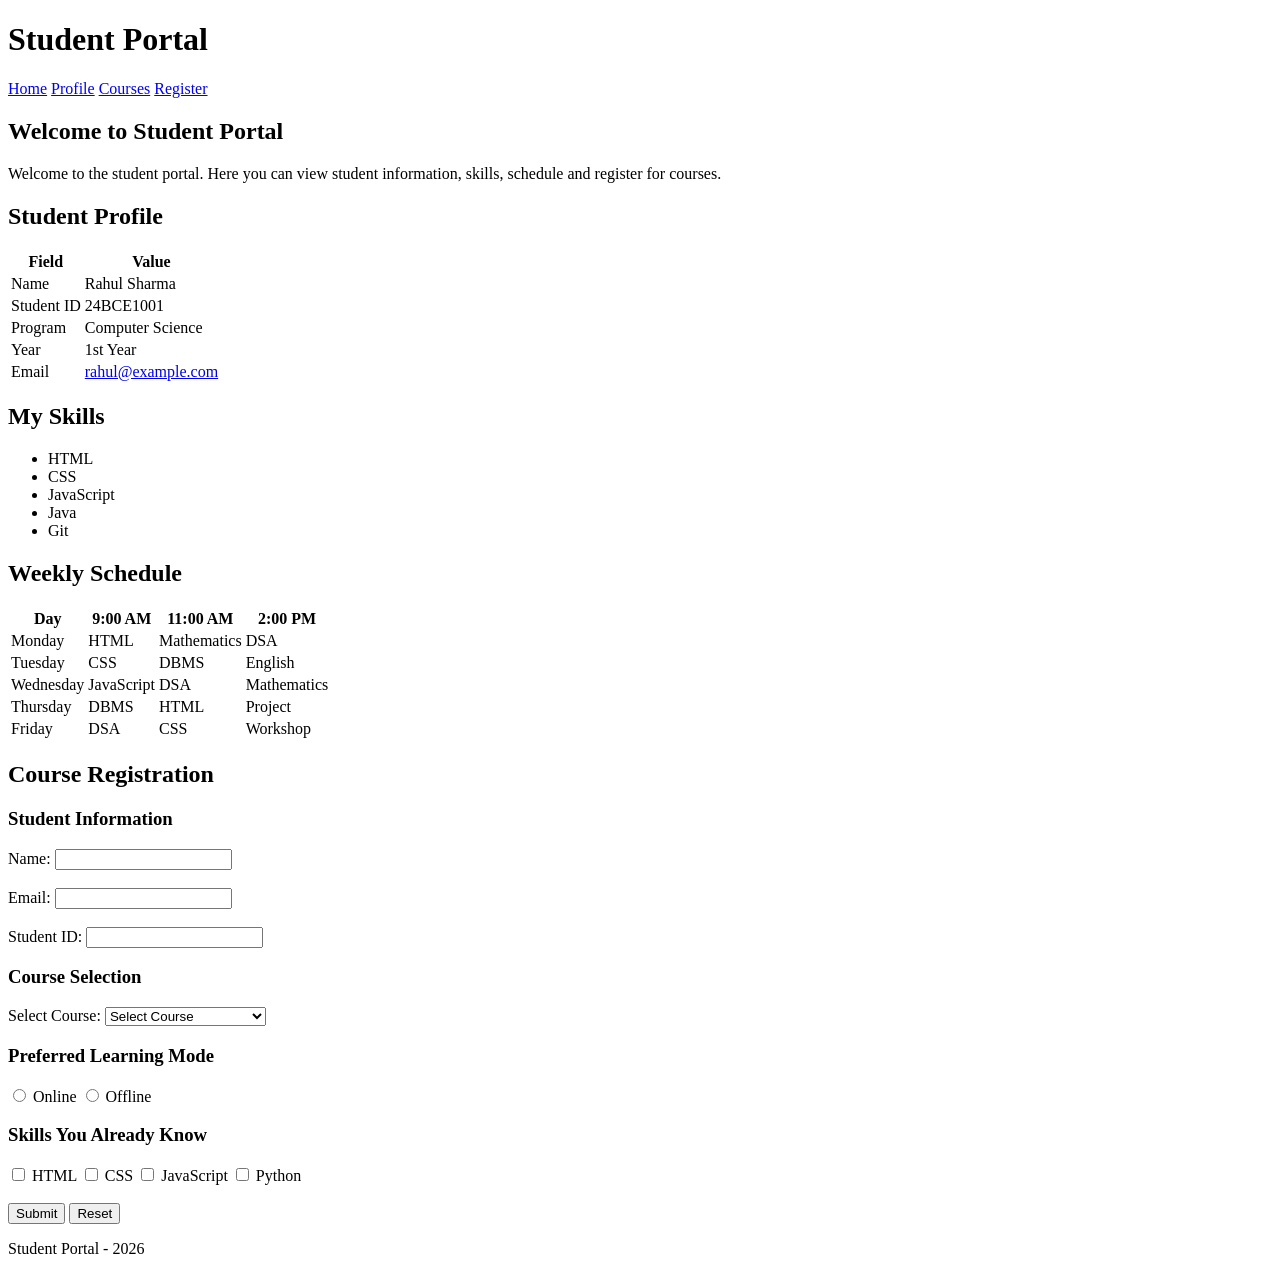
==== student-portal.html @ b3938854 "Add student portal HTML structure" ====
<!DOCTYPE html>
<html lang="en">
<head>
    <meta charset="UTF-8">
    <meta name="viewport" content="width=device-width, initial-scale=1.0">
    <title>Student Portal</title>
    <link rel="stylesheet" href="style.css">
</head>

<body>

    <header>
        <h1>Student Portal</h1>

        <nav>
            <a href="#home">Home</a>
            <a href="#profile">Profile</a>
            <a href="#courses">Courses</a>
            <a href="#register">Register</a>
        </nav>
    </header>

    <main>

        <section id="home">
            <h2>Welcome to Student Portal</h2>
            <p>Welcome to the student portal. Here you can view student information, skills, schedule and register for courses.</p>
        </section>

        <section id="profile">
            <h2>Student Profile</h2>

            <table>
                <tr>
                    <th>Field</th>
                    <th>Value</th>
                </tr>

                <tr>
                    <td>Name</td>
                    <td id="student-name">Rahul Sharma</td>
                </tr>

                <tr>
                    <td>Student ID</td>
                    <td>24BCE1001</td>
                </tr>

                <tr>
                    <td>Program</td>
                    <td class="highlight">Computer Science</td>
                </tr>

                <tr>
                    <td>Year</td>
                    <td>1st Year</td>
                </tr>

                <tr>
                    <td>Email</td>
                    <td>
                        <a href="mailto:rahul@example.com">rahul@example.com</a>
                    </td>
                </tr>
            </table>
        </section>

        <section>
            <h2>My Skills</h2>

            <ul>
                <li>HTML</li>
                <li>CSS</li>
                <li>JavaScript</li>
                <li>Java</li>
                <li>Git</li>
            </ul>
        </section>

        <section id="courses">
            <h2>Weekly Schedule</h2>

            <table>
                <tr>
                    <th>Day</th>
                    <th>9:00 AM</th>
                    <th>11:00 AM</th>
                    <th>2:00 PM</th>
                </tr>

                <tr>
                    <td>Monday</td>
                    <td>HTML</td>
                    <td>Mathematics</td>
                    <td>DSA</td>
                </tr>

                <tr>
                    <td>Tuesday</td>
                    <td>CSS</td>
                    <td>DBMS</td>
                    <td>English</td>
                </tr>

                <tr>
                    <td>Wednesday</td>
                    <td>JavaScript</td>
                    <td>DSA</td>
                    <td>Mathematics</td>
                </tr>

                <tr>
                    <td>Thursday</td>
                    <td>DBMS</td>
                    <td>HTML</td>
                    <td>Project</td>
                </tr>

                <tr>
                    <td>Friday</td>
                    <td>DSA</td>
                    <td>CSS</td>
                    <td>Workshop</td>
                </tr>
            </table>
        </section>

        <section id="register">
            <h2>Course Registration</h2>

            <form>

                <h3>Student Information</h3>

                <label for="name">Name:</label>
                <input type="text" id="name" name="name">

                <br><br>

                <label for="email">Email:</label>
                <input type="email" id="email" name="email">

                <br><br>

                <label for="student-id">Student ID:</label>
                <input type="text" id="student-id" name="student-id">

                <h3>Course Selection</h3>

                <label for="course">Select Course:</label>

                <select id="course" name="course">
                    <option value="">Select Course</option>
                    <option value="html-css">HTML &amp; CSS</option>
                    <option value="javascript">JavaScript</option>
                    <option value="python">Python</option>
                    <option value="data-structures">Data Structures</option>
                    <option value="database">Database Management</option>
                </select>

                <h3>Preferred Learning Mode</h3>

                <input type="radio" id="online" name="learning-mode" value="online">
                <label for="online">Online</label>

                <input type="radio" id="offline" name="learning-mode" value="offline">
                <label for="offline">Offline</label>

                <h3>Skills You Already Know</h3>

                <input type="checkbox" id="html" name="skills" value="html">
                <label for="html">HTML</label>

                <input type="checkbox" id="css" name="skills" value="css">
                <label for="css">CSS</label>

                <input type="checkbox" id="javascript" name="skills" value="javascript">
                <label for="javascript">JavaScript</label>

                <input type="checkbox" id="python" name="skills" value="python">
                <label for="python">Python</label>

                <br><br>

                <input type="submit" value="Submit">
                <input type="reset" value="Reset">

            </form>
        </section>

    </main>

    <footer>
        <p>Student Portal - 2026</p>
    </footer>

</body>
</html>
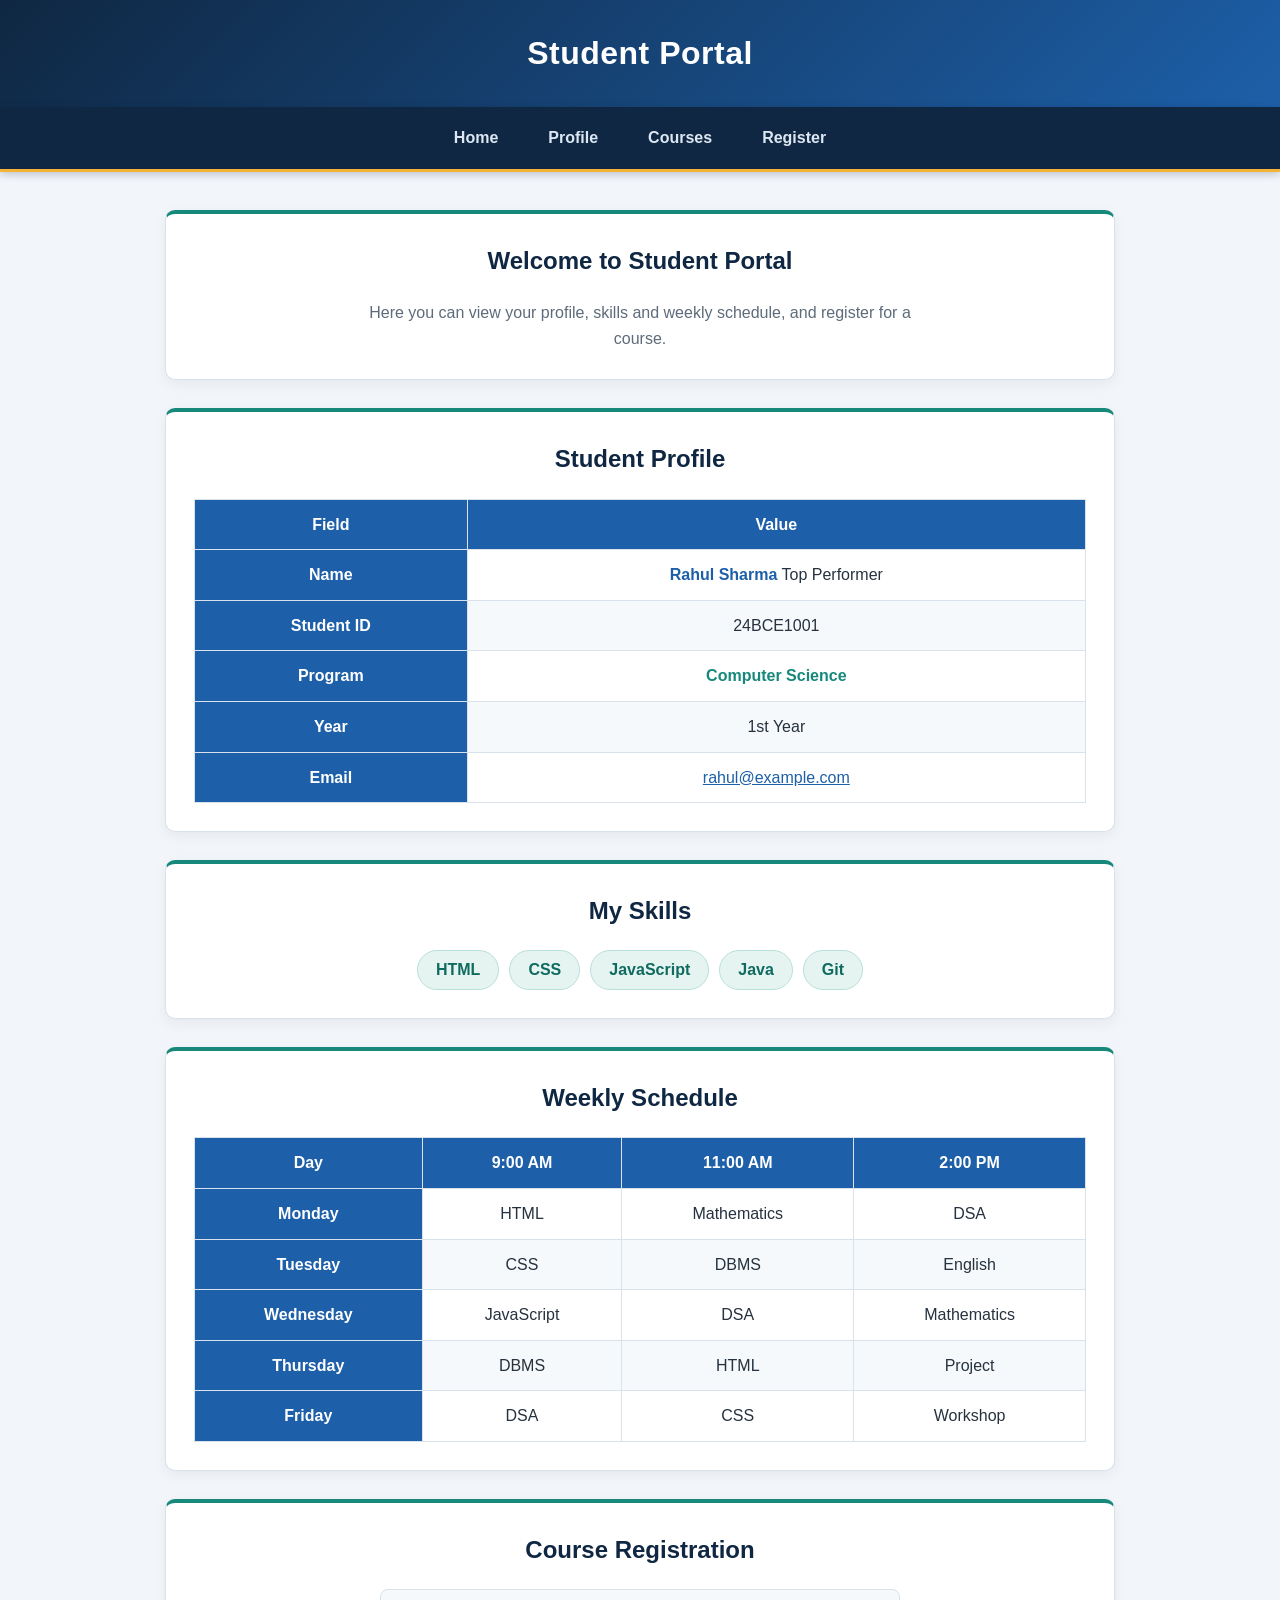
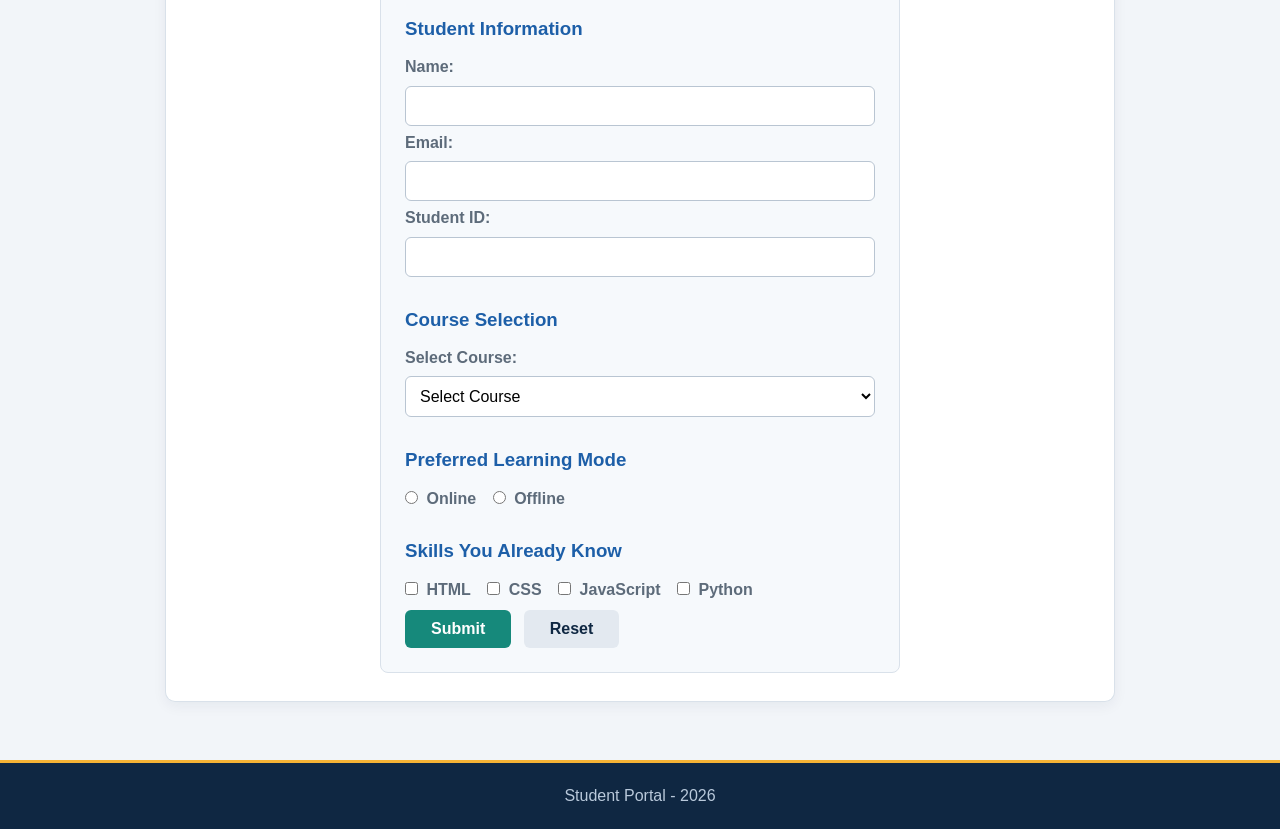
==== commit 0fa8a2a5: "Refactor student portal HTML structure and semantics" ====
--- a/student-portal.html
+++ b/student-portal.html
@@ -4,68 +4,74 @@
     <meta charset="UTF-8">
     <meta name="viewport" content="width=device-width, initial-scale=1.0">
     <title>Student Portal</title>
+
+    <!-- Part 7: CSS is in the separate file style.css -->
     <link rel="stylesheet" href="style.css">
 </head>
 
 <body>
 
+    <!-- Part 2: Header and navigation -->
     <header>
         <h1>Student Portal</h1>
-
-        <nav>
-            <a href="#home">Home</a>
-            <a href="#profile">Profile</a>
-            <a href="#courses">Courses</a>
-            <a href="#register">Register</a>
-        </nav>
     </header>
 
+    <nav>
+        <a href="#home">Home</a>
+        <a href="#profile">Profile</a>
+        <a href="#courses">Courses</a>
+        <a href="#register">Register</a>
+    </nav>
+
     <main>
 
+        <!-- Home -->
         <section id="home">
             <h2>Welcome to Student Portal</h2>
-            <p>Welcome to the student portal. Here you can view student information, skills, schedule and register for courses.</p>
-        </section>
-
+            <p>Here you can view your profile, skills and weekly schedule, and register for a course.</p>
+        </section>
+
+        <!-- Part 3: Student profile -->
         <section id="profile">
             <h2>Student Profile</h2>
 
             <table>
-                <tr>
-                    <th>Field</th>
-                    <th>Value</th>
-                </tr>
-
-                <tr>
-                    <td>Name</td>
-                    <td id="student-name">Rahul Sharma</td>
-                </tr>
-
-                <tr>
-                    <td>Student ID</td>
-                    <td>24BCE1001</td>
-                </tr>
-
-                <tr>
-                    <td>Program</td>
-                    <td class="highlight">Computer Science</td>
-                </tr>
-
-                <tr>
-                    <td>Year</td>
-                    <td>1st Year</td>
-                </tr>
-
-                <tr>
-                    <td>Email</td>
-                    <td>
-                        <a href="mailto:rahul@example.com">rahul@example.com</a>
-                    </td>
-                </tr>
+                <thead>
+                    <tr>
+                        <th scope="col">Field</th>
+                        <th scope="col">Value</th>
+                    </tr>
+                </thead>
+                <tbody>
+                    <tr>
+                        <th scope="row">Name</th>
+                        <td>
+                            <span id="student-name">Rahul Sharma</span>
+                            <span class="badge">Top Performer</span>
+                        </td>
+                    </tr>
+                    <tr>
+                        <th scope="row">Student ID</th>
+                        <td>24BCE1001</td>
+                    </tr>
+                    <tr>
+                        <th scope="row">Program</th>
+                        <td class="highlight">Computer Science</td>
+                    </tr>
+                    <tr>
+                        <th scope="row">Year</th>
+                        <td>1st Year</td>
+                    </tr>
+                    <tr>
+                        <th scope="row">Email</th>
+                        <td><a href="mailto:rahul@example.com">rahul@example.com</a></td>
+                    </tr>
+                </tbody>
             </table>
         </section>
 
-        <section>
+        <!-- Part 4: Skills -->
+        <section id="skills">
             <h2>My Skills</h2>
 
             <ul>
@@ -77,54 +83,55 @@
             </ul>
         </section>
 
+        <!-- Part 5: Weekly schedule -->
         <section id="courses">
             <h2>Weekly Schedule</h2>
 
             <table>
-                <tr>
-                    <th>Day</th>
-                    <th>9:00 AM</th>
-                    <th>11:00 AM</th>
-                    <th>2:00 PM</th>
-                </tr>
-
-                <tr>
-                    <td>Monday</td>
-                    <td>HTML</td>
-                    <td>Mathematics</td>
-                    <td>DSA</td>
-                </tr>
-
-                <tr>
-                    <td>Tuesday</td>
-                    <td>CSS</td>
-                    <td>DBMS</td>
-                    <td>English</td>
-                </tr>
-
-                <tr>
-                    <td>Wednesday</td>
-                    <td>JavaScript</td>
-                    <td>DSA</td>
-                    <td>Mathematics</td>
-                </tr>
-
-                <tr>
-                    <td>Thursday</td>
-                    <td>DBMS</td>
-                    <td>HTML</td>
-                    <td>Project</td>
-                </tr>
-
-                <tr>
-                    <td>Friday</td>
-                    <td>DSA</td>
-                    <td>CSS</td>
-                    <td>Workshop</td>
-                </tr>
+                <thead>
+                    <tr>
+                        <th scope="col">Day</th>
+                        <th scope="col">9:00 AM</th>
+                        <th scope="col">11:00 AM</th>
+                        <th scope="col">2:00 PM</th>
+                    </tr>
+                </thead>
+                <tbody>
+                    <tr>
+                        <th scope="row">Monday</th>
+                        <td>HTML</td>
+                        <td>Mathematics</td>
+                        <td>DSA</td>
+                    </tr>
+                    <tr>
+                        <th scope="row">Tuesday</th>
+                        <td>CSS</td>
+                        <td>DBMS</td>
+                        <td>English</td>
+                    </tr>
+                    <tr>
+                        <th scope="row">Wednesday</th>
+                        <td>JavaScript</td>
+                        <td>DSA</td>
+                        <td>Mathematics</td>
+                    </tr>
+                    <tr>
+                        <th scope="row">Thursday</th>
+                        <td>DBMS</td>
+                        <td>HTML</td>
+                        <td>Project</td>
+                    </tr>
+                    <tr>
+                        <th scope="row">Friday</th>
+                        <td>DSA</td>
+                        <td>CSS</td>
+                        <td>Workshop</td>
+                    </tr>
+                </tbody>
             </table>
         </section>
 
+        <!-- Part 6: Course registration form -->
         <section id="register">
             <h2>Course Registration</h2>
 
@@ -132,58 +139,65 @@
 
                 <h3>Student Information</h3>
 
-                <label for="name">Name:</label>
-                <input type="text" id="name" name="name">
-
-                <br><br>
-
-                <label for="email">Email:</label>
-                <input type="email" id="email" name="email">
-
-                <br><br>
-
-                <label for="student-id">Student ID:</label>
-                <input type="text" id="student-id" name="student-id">
+                <p>
+                    <label for="name">Name:</label>
+                    <input type="text" id="name" name="name" required>
+                </p>
+
+                <p>
+                    <label for="email">Email:</label>
+                    <input type="email" id="email" name="email" required>
+                </p>
+
+                <p>
+                    <label for="student-id">Student ID:</label>
+                    <input type="text" id="student-id" name="student-id" required>
+                </p>
 
                 <h3>Course Selection</h3>
 
-                <label for="course">Select Course:</label>
-
-                <select id="course" name="course">
-                    <option value="">Select Course</option>
-                    <option value="html-css">HTML &amp; CSS</option>
-                    <option value="javascript">JavaScript</option>
-                    <option value="python">Python</option>
-                    <option value="data-structures">Data Structures</option>
-                    <option value="database">Database Management</option>
-                </select>
+                <p>
+                    <label for="course">Select Course:</label>
+                    <select id="course" name="course" required>
+                        <option value="">Select Course</option>
+                        <option value="html-css">HTML &amp; CSS</option>
+                        <option value="javascript">JavaScript</option>
+                        <option value="python">Python</option>
+                        <option value="data-structures">Data Structures</option>
+                        <option value="database">Database Management</option>
+                    </select>
+                </p>
 
                 <h3>Preferred Learning Mode</h3>
 
-                <input type="radio" id="online" name="learning-mode" value="online">
-                <label for="online">Online</label>
-
-                <input type="radio" id="offline" name="learning-mode" value="offline">
-                <label for="offline">Offline</label>
+                <p>
+                    <input type="radio" id="online" name="learning-mode" value="online" required>
+                    <label for="online">Online</label>
+
+                    <input type="radio" id="offline" name="learning-mode" value="offline">
+                    <label for="offline">Offline</label>
+                </p>
 
                 <h3>Skills You Already Know</h3>
 
-                <input type="checkbox" id="html" name="skills" value="html">
-                <label for="html">HTML</label>
-
-                <input type="checkbox" id="css" name="skills" value="css">
-                <label for="css">CSS</label>
-
-                <input type="checkbox" id="javascript" name="skills" value="javascript">
-                <label for="javascript">JavaScript</label>
-
-                <input type="checkbox" id="python" name="skills" value="python">
-                <label for="python">Python</label>
-
-                <br><br>
-
-                <input type="submit" value="Submit">
-                <input type="reset" value="Reset">
+                <p>
+                    <input type="checkbox" id="skill-html" name="skills" value="html">
+                    <label for="skill-html">HTML</label>
+
+                    <input type="checkbox" id="skill-css" name="skills" value="css">
+                    <label for="skill-css">CSS</label>
+
+                    <input type="checkbox" id="skill-javascript" name="skills" value="javascript">
+                    <label for="skill-javascript">JavaScript</label>
+
+                    <input type="checkbox" id="skill-python" name="skills" value="python">
+                    <label for="skill-python">Python</label>
+                </p>
+
+                <p>
+                    <input type="submit" value="Submit" class="submit-btn">
+                    <input type="reset" value="Reset" class="reset-btn">
+                </p>
 
             </form>
         </section>
@@ -196,4 +210,3 @@
 
 </body>
 </html>
-
--- a/style.css
+++ b/style.css
@@ -0,0 +1,270 @@
+:root {
+    --navy: #0f2742;
+    --blue: #1d5fa8;
+    --teal: #16897b;
+    --amber: #f5b335;
+    --bg: #f2f5f9;
+    --card: #ffffff;
+    --text: #26323f;
+    --muted: #5d6b7a;
+    --border: #d9e1ea;
+}
+
+* {
+    box-sizing: border-box;
+}
+
+html {
+    scroll-behavior: smooth;
+}
+
+body {
+    margin: 0;
+    background-color: var(--bg);
+    color: var(--text);
+    font-family: "Segoe UI", Roboto, Arial, sans-serif;
+    line-height: 1.6;
+    text-align: center;
+}
+
+header {
+    background: linear-gradient(135deg, var(--navy), var(--blue));
+    padding: 28px 20px;
+}
+
+h1 {
+    margin: 0;
+    color: #ffffff;
+    font-size: 2rem;
+    letter-spacing: 0.5px;
+    text-align: center;
+}
+
+nav {
+    position: sticky;
+    top: 0;
+    z-index: 10;
+    display: flex;
+    flex-wrap: wrap;
+    justify-content: center;
+    gap: 6px;
+    background-color: var(--navy);
+    padding: 8px 12px;
+    border-bottom: 3px solid var(--amber);
+    box-shadow: 0 2px 8px rgba(15, 39, 66, 0.25);
+}
+
+nav a {
+    color: #dce7f3;
+    text-decoration: none;
+    font-weight: 600;
+    padding: 10px 22px;
+    border-radius: 6px;
+    transition: background-color 0.2s, color 0.2s;
+}
+
+nav a:hover,
+nav a:focus-visible {
+    background-color: var(--blue);
+    color: #ffffff;
+}
+
+main {
+    padding: 10px 0 30px;
+}
+
+section {
+    background-color: var(--card);
+    width: 85%;
+    max-width: 950px;
+    margin: 28px auto;
+    padding: 28px;
+    border: 1px solid var(--border);
+    border-top: 4px solid var(--teal);
+    border-radius: 10px;
+    box-shadow: 0 4px 14px rgba(15, 39, 66, 0.06);
+    scroll-margin-top: 70px;
+}
+
+h2 {
+    margin-top: 0;
+    color: var(--navy);
+}
+
+h3 {
+    color: var(--blue);
+    margin: 24px 0 10px;
+}
+
+p {
+    max-width: 65ch;
+    margin: 0 auto;
+    color: var(--muted);
+}
+
+table {
+    width: 100%;
+    margin: 0 auto;
+    border-collapse: collapse;
+    background-color: var(--card);
+}
+
+th {
+    background-color: var(--blue);
+    color: #ffffff;
+    font-weight: 600;
+}
+
+td,
+th {
+    padding: 12px;
+    border: 1px solid var(--border);
+}
+
+tr:nth-child(even) td {
+    background-color: #f6f9fc;
+}
+
+tr:hover td {
+    background-color: #e8f1fb;
+}
+
+.highlight {
+    color: var(--teal);
+    font-weight: 600;
+}
+
+#student-name {
+    color: var(--blue);
+    font-weight: 600;
+}
+
+a {
+    color: var(--blue);
+}
+
+ul {
+    display: flex;
+    flex-wrap: wrap;
+    justify-content: center;
+    gap: 10px;
+    margin: 0;
+    padding: 0;
+    list-style: none;
+}
+
+li {
+    background-color: #e6f4f1;
+    color: #0f6a5f;
+    border: 1px solid #b8e0d9;
+    border-radius: 20px;
+    padding: 6px 18px;
+    font-weight: 600;
+}
+
+form {
+    max-width: 520px;
+    margin: 0 auto;
+    background-color: #f6f9fc;
+    border: 1px solid var(--border);
+    border-radius: 8px;
+    padding: 24px;
+    text-align: left;
+}
+
+form h3:first-child {
+    margin-top: 0;
+}
+
+label {
+    font-weight: 600;
+}
+
+input[type="text"],
+input[type="email"],
+select {
+    width: 100%;
+    margin: 6px 0 4px;
+    padding: 10px;
+    border: 1px solid #b9c5d2;
+    border-radius: 6px;
+    background-color: #ffffff;
+    font-size: 1rem;
+    font-family: inherit;
+}
+
+input[type="radio"],
+input[type="checkbox"] {
+    margin: 6px 4px 6px 12px;
+    accent-color: var(--teal);
+}
+
+input[type="radio"]:first-of-type,
+input[type="checkbox"]:first-of-type {
+    margin-left: 0;
+}
+
+input:focus,
+select:focus {
+    outline: 2px solid var(--blue);
+    outline-offset: 1px;
+    border-color: var(--blue);
+}
+
+input[type="submit"],
+input[type="reset"] {
+    padding: 10px 26px;
+    border: none;
+    border-radius: 6px;
+    font-size: 1rem;
+    font-weight: 600;
+    cursor: pointer;
+    margin: 8px 8px 0 0;
+    transition: background-color 0.2s;
+}
+
+input[type="submit"] {
+    background-color: var(--teal);
+    color: #ffffff;
+}
+
+input[type="submit"]:hover {
+    background-color: #0f6a5f;
+}
+
+input[type="reset"] {
+    background-color: #e3e9f0;
+    color: var(--navy);
+}
+
+input[type="reset"]:hover {
+    background-color: #d0d9e3;
+}
+
+footer {
+    background-color: var(--navy);
+    color: #b9c9db;
+    padding: 20px;
+    border-top: 3px solid var(--amber);
+}
+
+footer p {
+    margin: 0 auto;
+    color: inherit;
+}
+
+@media (max-width: 700px) {
+    section {
+        width: 94%;
+        padding: 18px;
+    }
+
+    nav a {
+        padding: 8px 14px;
+    }
+
+    table {
+        display: block;
+        overflow-x: auto;
+    }
+}
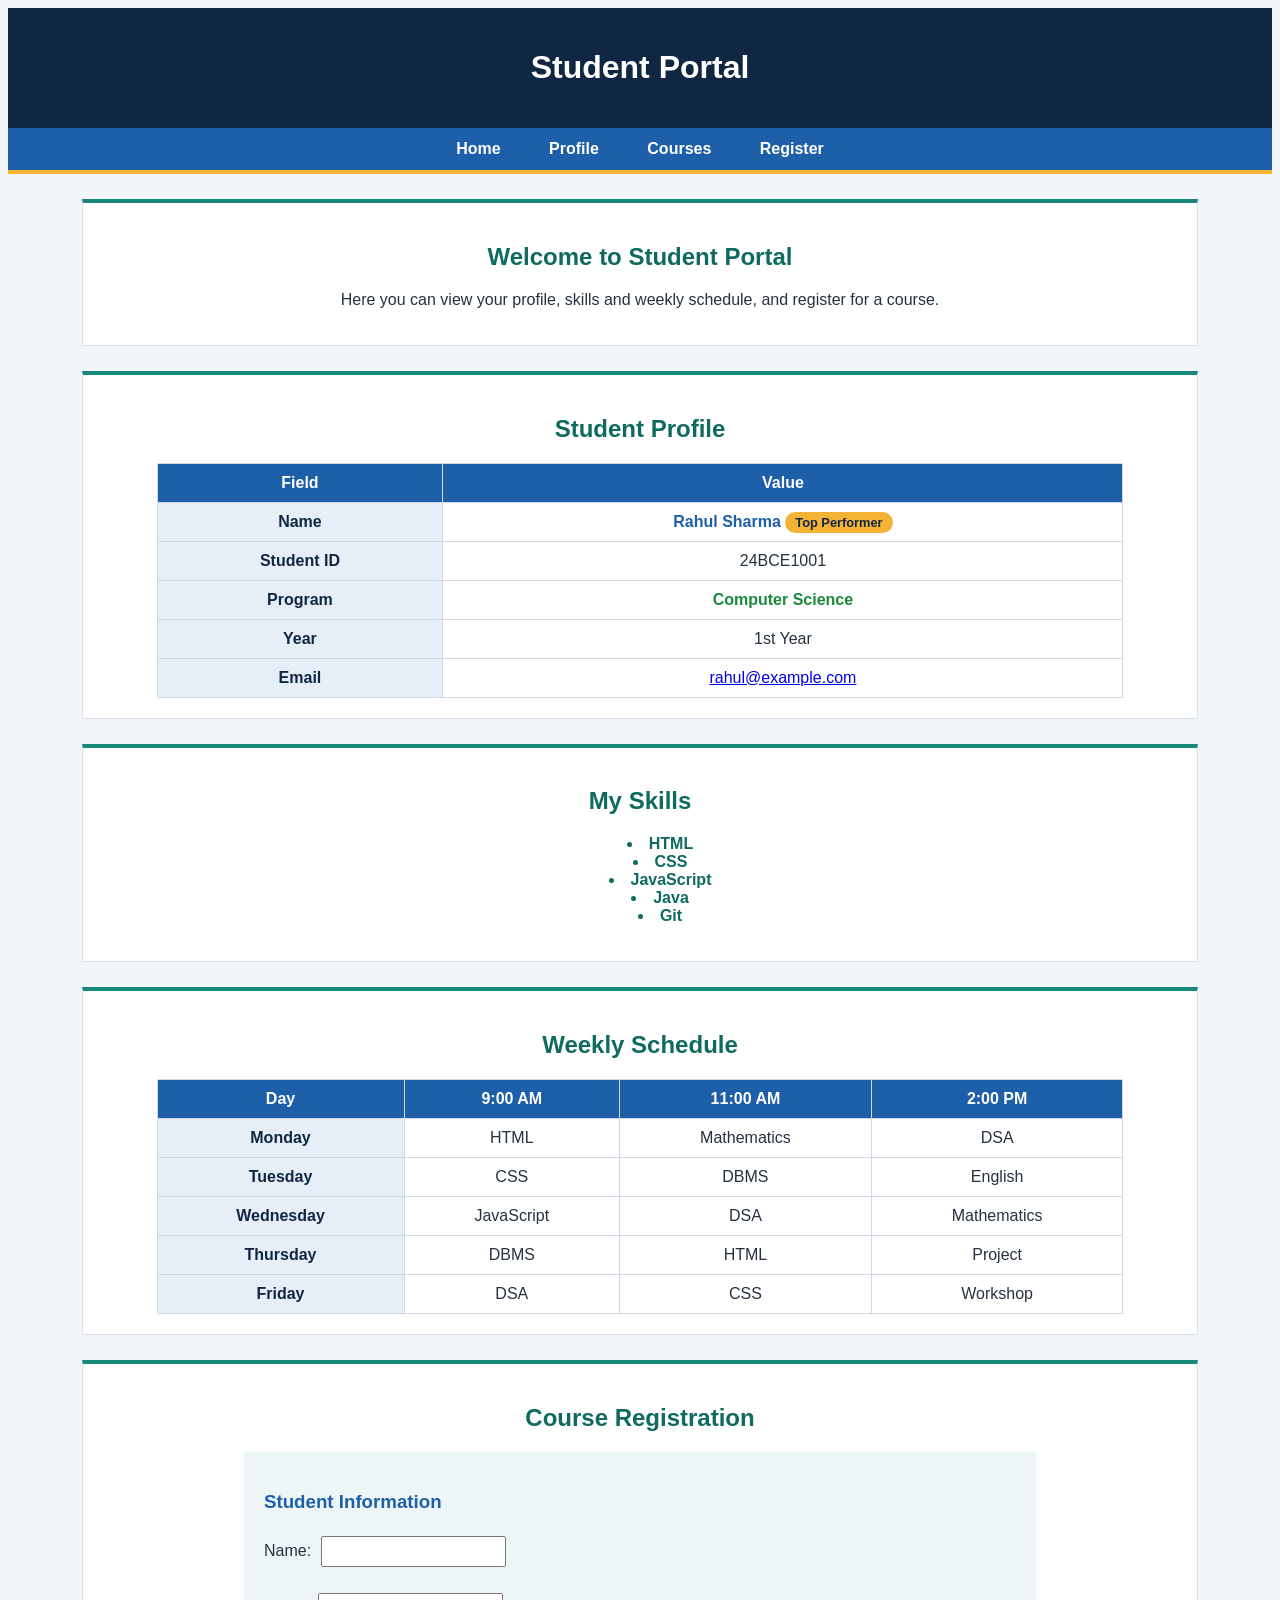
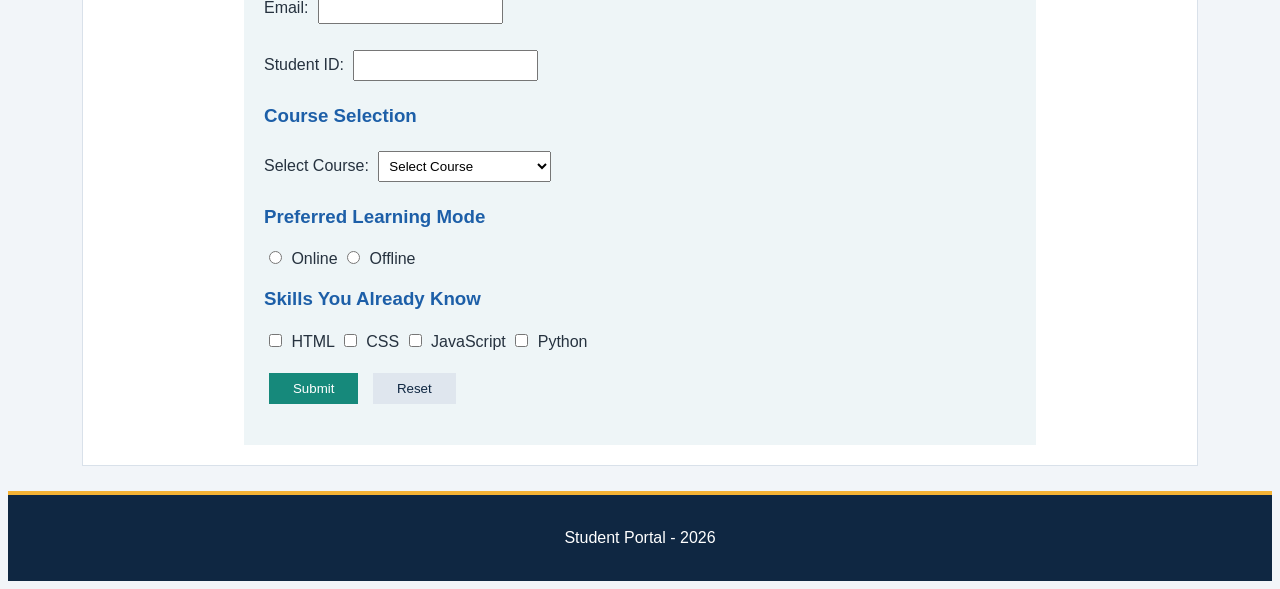
==== commit 6567ea6c: "Clean up comments in student-portal.html Removed unnecessary comments from the student portal HTML." ====
--- a/student-portal.html
+++ b/student-portal.html
@@ -5,13 +5,13 @@
     <meta name="viewport" content="width=device-width, initial-scale=1.0">
     <title>Student Portal</title>
 
-    <!-- Part 7: CSS is in the separate file style.css -->
+    
     <link rel="stylesheet" href="style.css">
 </head>
 
 <body>
 
-    <!-- Part 2: Header and navigation -->
+    
     <header>
         <h1>Student Portal</h1>
     </header>
@@ -25,13 +25,13 @@
 
     <main>
 
-        <!-- Home -->
+        
         <section id="home">
             <h2>Welcome to Student Portal</h2>
             <p>Here you can view your profile, skills and weekly schedule, and register for a course.</p>
         </section>
 
-        <!-- Part 3: Student profile -->
+        
         <section id="profile">
             <h2>Student Profile</h2>
 
@@ -83,7 +83,7 @@
             </ul>
         </section>
 
-        <!-- Part 5: Weekly schedule -->
+   
         <section id="courses">
             <h2>Weekly Schedule</h2>
 
@@ -131,7 +131,7 @@
             </table>
         </section>
 
-        <!-- Part 6: Course registration form -->
+     
         <section id="register">
             <h2>Course Registration</h2>
 
--- a/style.css
+++ b/style.css
@@ -1,270 +1,140 @@
-:root {
-    --navy: #0f2742;
-    --blue: #1d5fa8;
-    --teal: #16897b;
-    --amber: #f5b335;
-    --bg: #f2f5f9;
-    --card: #ffffff;
-    --text: #26323f;
-    --muted: #5d6b7a;
-    --border: #d9e1ea;
-}
-
-* {
-    box-sizing: border-box;
-}
-
-html {
-    scroll-behavior: smooth;
-}
-
 body {
-    margin: 0;
-    background-color: var(--bg);
-    color: var(--text);
-    font-family: "Segoe UI", Roboto, Arial, sans-serif;
-    line-height: 1.6;
+    background-color: #f2f5f9;
+    color: #26323f;
+    font-family: Arial, sans-serif;
     text-align: center;
 }
-
+ 
 header {
-    background: linear-gradient(135deg, var(--navy), var(--blue));
-    padding: 28px 20px;
+    background-color: #0f2742;
+    padding: 20px;
 }
-
+ 
 h1 {
-    margin: 0;
-    color: #ffffff;
-    font-size: 2rem;
-    letter-spacing: 0.5px;
-    text-align: center;
-}
-
-nav {
-    position: sticky;
-    top: 0;
-    z-index: 10;
-    display: flex;
-    flex-wrap: wrap;
-    justify-content: center;
-    gap: 6px;
-    background-color: var(--navy);
-    padding: 8px 12px;
-    border-bottom: 3px solid var(--amber);
-    box-shadow: 0 2px 8px rgba(15, 39, 66, 0.25);
-}
-
-nav a {
-    color: #dce7f3;
-    text-decoration: none;
-    font-weight: 600;
-    padding: 10px 22px;
-    border-radius: 6px;
-    transition: background-color 0.2s, color 0.2s;
-}
-
-nav a:hover,
-nav a:focus-visible {
-    background-color: var(--blue);
     color: #ffffff;
 }
-
-main {
-    padding: 10px 0 30px;
+ 
+h2 {
+    color: #0f6a5f;
 }
-
+ 
+h3 {
+    color: #1d5fa8;
+}
+ 
+nav {
+    background-color: #1d5fa8;
+    padding: 12px;
+    border-bottom: 4px solid #f5b335;
+}
+ 
+nav a {
+    color: #ffffff;
+    text-decoration: none;
+    font-weight: bold;
+    padding: 8px 18px;
+    margin: 0 4px;
+}
+ 
+nav a:hover {
+    background-color: #0f2742;
+}
+ 
 section {
-    background-color: var(--card);
+    background-color: #ffffff;
     width: 85%;
-    max-width: 950px;
-    margin: 28px auto;
-    padding: 28px;
-    border: 1px solid var(--border);
-    border-top: 4px solid var(--teal);
-    border-radius: 10px;
-    box-shadow: 0 4px 14px rgba(15, 39, 66, 0.06);
-    scroll-margin-top: 70px;
+    margin: 25px auto;
+    padding: 20px;
+    border: 1px solid #d9e1ea;
+    border-top: 4px solid #16897b;
 }
-
-h2 {
-    margin-top: 0;
-    color: var(--navy);
-}
-
-h3 {
-    color: var(--blue);
-    margin: 24px 0 10px;
-}
-
-p {
-    max-width: 65ch;
-    margin: 0 auto;
-    color: var(--muted);
-}
+ 
 
 table {
-    width: 100%;
-    margin: 0 auto;
+    width: 90%;
+    margin: auto;
     border-collapse: collapse;
-    background-color: var(--card);
 }
-
-th {
-    background-color: var(--blue);
+ 
+th,
+td {
+    border: 1px solid #cfd8e3;
+    padding: 10px;
+}
+ 
+thead th {
+    background-color: #1d5fa8;
     color: #ffffff;
-    font-weight: 600;
 }
-
-td,
-th {
-    padding: 12px;
-    border: 1px solid var(--border);
+ 
+tbody th {
+    background-color: #e6eef7;
+    color: #0f2742;
 }
-
-tr:nth-child(even) td {
-    background-color: #f6f9fc;
-}
-
-tr:hover td {
-    background-color: #e8f1fb;
-}
-
-.highlight {
-    color: var(--teal);
-    font-weight: 600;
-}
-
-#student-name {
-    color: var(--blue);
-    font-weight: 600;
-}
-
-a {
-    color: var(--blue);
-}
+ 
 
 ul {
-    display: flex;
-    flex-wrap: wrap;
-    justify-content: center;
-    gap: 10px;
-    margin: 0;
-    padding: 0;
-    list-style: none;
+    list-style-position: inside;
 }
-
+ 
 li {
-    background-color: #e6f4f1;
     color: #0f6a5f;
-    border: 1px solid #b8e0d9;
-    border-radius: 20px;
-    padding: 6px 18px;
-    font-weight: 600;
+    font-weight: bold;
 }
 
 form {
-    max-width: 520px;
-    margin: 0 auto;
-    background-color: #f6f9fc;
-    border: 1px solid var(--border);
-    border-radius: 8px;
-    padding: 24px;
+    background-color: #eef5f7;
+    width: 70%;
+    margin: auto;
+    padding: 20px;
     text-align: left;
 }
+ 
+input,
+select {
+    padding: 6px;
+    margin: 5px;
+}
+ 
 
-form h3:first-child {
-    margin-top: 0;
+.highlight {
+    color: #1a8a3c;
+    font-weight: bold;
 }
+ 
+.badge {
+    background-color: #f5b335;
+    color: #0f2742;
+    font-size: 0.8em;
+    font-weight: bold;
+    padding: 3px 10px;
+    border-radius: 12px;
+}
+ 
+.submit-btn {
+    background-color: #16897b;
+    color: #ffffff;
+    padding: 8px 24px;
+    border: none;
+}
+ 
+.reset-btn {
+    background-color: #dfe6ee;
+    color: #0f2742;
+    padding: 8px 24px;
+    border: none;
+}
+ 
 
-label {
-    font-weight: 600;
+#student-name {
+    color: #1d5fa8;
+    font-weight: bold;
 }
-
-input[type="text"],
-input[type="email"],
-select {
-    width: 100%;
-    margin: 6px 0 4px;
-    padding: 10px;
-    border: 1px solid #b9c5d2;
-    border-radius: 6px;
-    background-color: #ffffff;
-    font-size: 1rem;
-    font-family: inherit;
-}
-
-input[type="radio"],
-input[type="checkbox"] {
-    margin: 6px 4px 6px 12px;
-    accent-color: var(--teal);
-}
-
-input[type="radio"]:first-of-type,
-input[type="checkbox"]:first-of-type {
-    margin-left: 0;
-}
-
-input:focus,
-select:focus {
-    outline: 2px solid var(--blue);
-    outline-offset: 1px;
-    border-color: var(--blue);
-}
-
-input[type="submit"],
-input[type="reset"] {
-    padding: 10px 26px;
-    border: none;
-    border-radius: 6px;
-    font-size: 1rem;
-    font-weight: 600;
-    cursor: pointer;
-    margin: 8px 8px 0 0;
-    transition: background-color 0.2s;
-}
-
-input[type="submit"] {
-    background-color: var(--teal);
-    color: #ffffff;
-}
-
-input[type="submit"]:hover {
-    background-color: #0f6a5f;
-}
-
-input[type="reset"] {
-    background-color: #e3e9f0;
-    color: var(--navy);
-}
-
-input[type="reset"]:hover {
-    background-color: #d0d9e3;
-}
+ 
 
 footer {
-    background-color: var(--navy);
-    color: #b9c9db;
-    padding: 20px;
-    border-top: 3px solid var(--amber);
+    background-color: #0f2742;
+    color: #ffffff;
+    padding: 18px;
+    border-top: 4px solid #f5b335;
 }
-
-footer p {
-    margin: 0 auto;
-    color: inherit;
-}
-
-@media (max-width: 700px) {
-    section {
-        width: 94%;
-        padding: 18px;
-    }
-
-    nav a {
-        padding: 8px 14px;
-    }
-
-    table {
-        display: block;
-        overflow-x: auto;
-    }
-}
